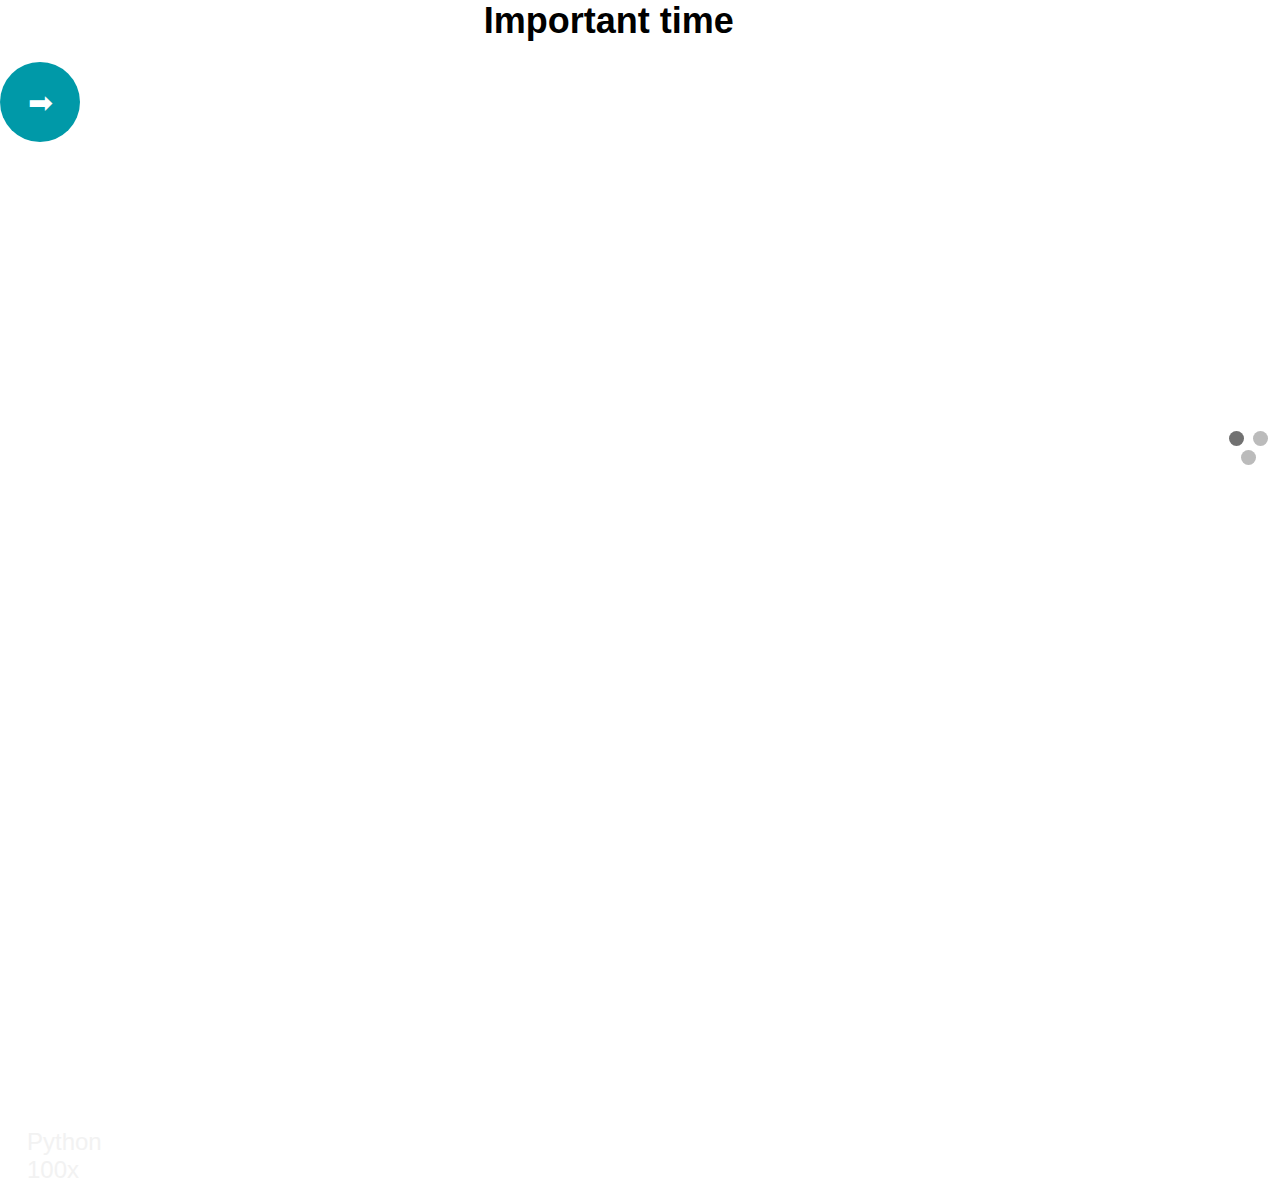
==== index.html @ c56a154b "Update index.html" ====
<!DOCTYPE html>
<head>
<meta name="viewport" content="width=device-width, initial-scale=1">
<style>
      /* styles.css */

body {font-family: Verdana, sans-serif;}
.mySlides {display: none;}
img {vertical-align: middle;}

/* Slideshow container */
.slideshow-container {
  width:100%;
  height: 1200px;
  position: relative;
  margin: auto;
}

/* Caption text */
.text {
  color: #f2f2f2;
  font-size: 45px;
  padding: 8px 12px;
  position: absolute;
  bottom: 8px;
  width: 100%;
  text-align: center;
}

/* Number text (1/3 etc) */
.numbertext {
  color: #f2f2f2;
  font-size: 12px;
  padding: 8px 12px;
  position: absolute;
  top: 0;
}

/* The dots/bullets/indicators */
.dot {
  height: 15px;
  width: 15px;
  margin: 0 2px;
  background-color: #bbb;
  border-radius: 50%;
  display: inline-block;
  transition: background-color 0.6s ease;
}

.active {
  background-color: #717171;
}

/* Fading animation */
.fade {
  animation-name: fade;
  animation-duration: 1.5s;
}

@keyframes fade {
  from {opacity: .4} 
  to {opacity: 1}
}

/* On smaller screens, decrease text size */
@media only screen and (max-width: 300px) {
  .text {font-size: 11px}
}


body {
    font-family: Arial, sans-serif;
    display: flex;
    align-items: center;
    justify-content: center;
    height: 100vh;
    margin: 0;
    background-color: #fff;
}

.container {
    text-align: center;
}

h1 {
    font-size: 36px;
    font-weight: bold;
    margin: 0;
}

.content {
    display: flex;
    align-items: center;
    margin-top: 20px;
}

.circle {
    width: 80px;
    height: 80px;
    background-color: #0099a8;
    border-radius: 50%;
    display: flex;
    align-items: center;
    justify-content: center;
}

.arrow {
    font-size: 30px;
    color: white;
}

.text {
    margin-left: 15px;
    text-align: left;
}

.text p:first-child {
    font-size: 24px;
    font-weight: normal;
    margin: 0;
}

.text p:last-child {
    font-size: 24px;
    font-weight: normal;
    margin: 0;
}

* {box-sizing: border-box;}
</style>
</head>
<body>
<!-- <iframe width="100%" height="300" src="//jsfiddle.net/qjy9m54x/embedded/result/" frameborder="0" loading="lazy" allowtransparency="true" allowfullscreen="true"></iframe> -->

<div class="slideshow-container">
<!--
<div class="mySlides fade">
  <div class="text"><img src="image1.jpeg"></div>
  <div class="numbertext">1 / 3</div>
</div>

<div class="mySlides fade">
  <div class="text">><img src="image2.jpeg"></div>
</div> -->


  <div class="container mySlides fade">
      <h1>Important time</h1>
      <div class="content">
          <div class="circle">
              <div class="arrow">&#10145;</div>
          </div>
          <div class="text">
              <p>Python</p>
              <p>100x</p>
          </div>
      </div>
  </div>


<div class="mySlides fade">
  <div class="text"><img src="image3.jpeg"></div>
</div>

</div>

<div style="text-align:center">
  <span class="dot"></span> 
  <span class="dot"></span> 
  <span class="dot"></span> 
</div>

<script>
let slideIndex = 0;
showSlides();

function showSlides() {
  let i;
  let slides = document.getElementsByClassName("mySlides");
  let dots = document.getElementsByClassName("dot");
  for (i = 0; i < slides.length; i++) {
    slides[i].style.display = "none";  
  }
  slideIndex++;
  if (slideIndex > slides.length) {slideIndex = 1}    
  for (i = 0; i < dots.length; i++) {
    dots[i].className = dots[i].className.replace(" active", "");
  }
  slides[slideIndex-1].style.display = "block";  
  dots[slideIndex-1].className += " active";
  setTimeout(showSlides, 10000); // Change image every 2 seconds
}
</script>

</body>
</html>
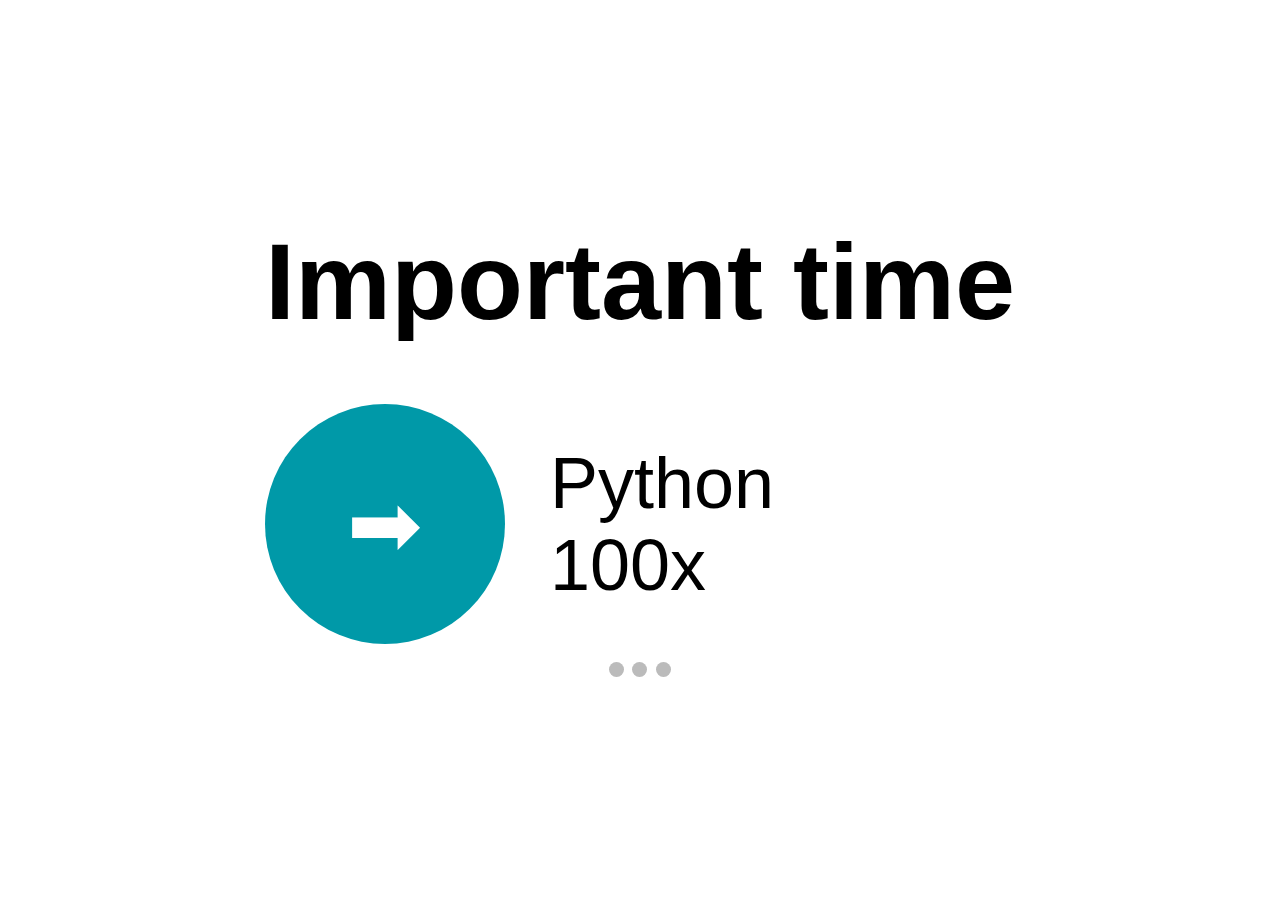
==== commit 7a609a56: "Update index.html" ====
--- a/index.html
+++ b/index.html
@@ -10,22 +10,10 @@
 
 /* Slideshow container */
 .slideshow-container {
-  width:100%;
-  height: 1200px;
   position: relative;
-  margin: auto;
 }
 
 /* Caption text */
-.text {
-  color: #f2f2f2;
-  font-size: 45px;
-  padding: 8px 12px;
-  position: absolute;
-  bottom: 8px;
-  width: 100%;
-  text-align: center;
-}
 
 /* Number text (1/3 etc) */
 .numbertext {
@@ -70,16 +58,18 @@
 
 body {
     font-family: Arial, sans-serif;
-    display: flex;
+    display: grid;
     align-items: center;
     justify-content: center;
     height: 100vh;
     margin: 0;
     background-color: #fff;
+    align-content: center;
 }
 
 .container {
-    text-align: center;
+    text-align: left;
+    zoom: 3;
 }
 
 h1 {
@@ -144,7 +134,7 @@
 </div> -->
 
 
-  <div class="container mySlides fade">
+  <div class="container mySlides fade" style="display: block;">
       <h1>Important time</h1>
       <div class="content">
           <div class="circle">
@@ -163,8 +153,8 @@
 </div>
 
 </div>
-
-<div style="text-align:center">
+<div style="clear: both;">&nbsp;</div>
+<div style="text-align:center; ">
   <span class="dot"></span> 
   <span class="dot"></span> 
   <span class="dot"></span> 
@@ -172,7 +162,7 @@
 
 <script>
 let slideIndex = 0;
-showSlides();
+// showSlides();
 
 function showSlides() {
   let i;
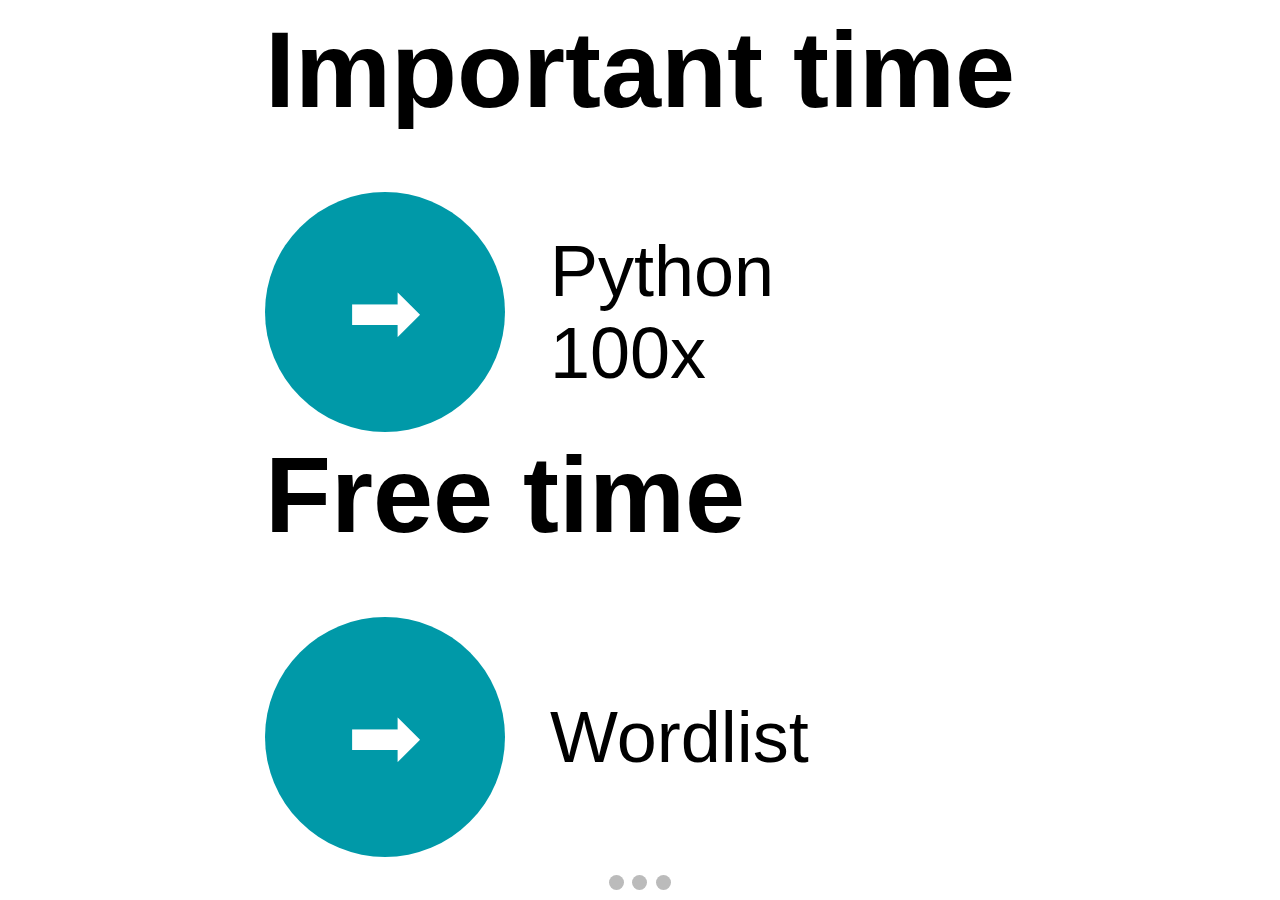
==== commit dda36f91: "Update index.html" ====
--- a/index.html
+++ b/index.html
@@ -148,9 +148,18 @@
   </div>
 
 
-<div class="mySlides fade">
-  <div class="text"><img src="image3.jpeg"></div>
-</div>
+ <div class="container mySlides fade" style="display: block;">
+      <h1>Free time</h1>
+      <div class="content">
+          <div class="circle">
+              <div class="arrow">&#10145;</div>
+          </div>
+          <div class="text">
+              <p>Wordlist</p>
+              <p> </p>
+          </div>
+      </div>
+  </div>
 
 </div>
 <div style="clear: both;">&nbsp;</div>
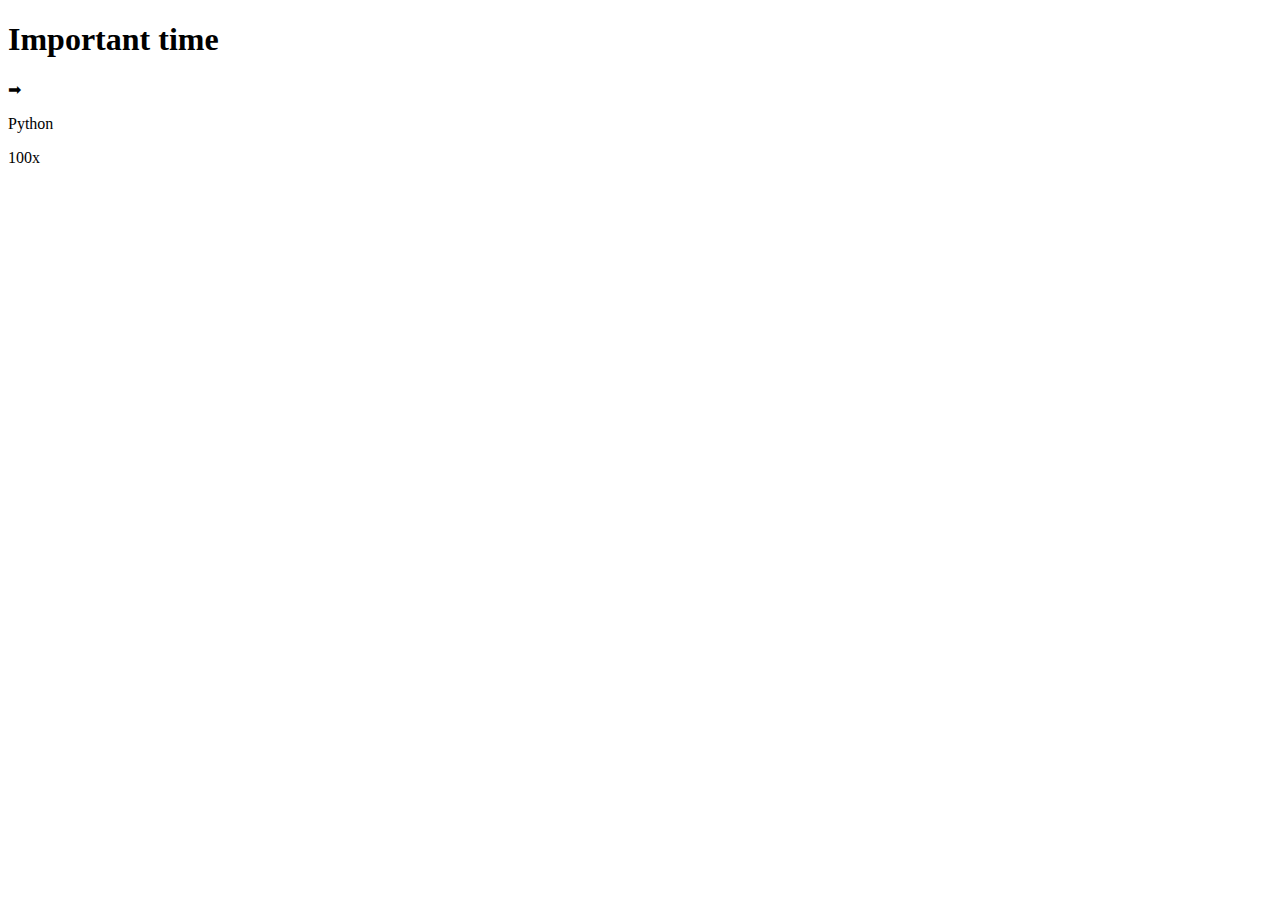
==== commit e7b0c0e2: "move style to a file and started animation function" ====
--- a/index.html
+++ b/index.html
@@ -1,122 +1,9 @@
 <!DOCTYPE html>
 <head>
 <meta name="viewport" content="width=device-width, initial-scale=1">
+<link href="style.css" el="stylesheet" type="text/css">
 <style>
-      /* styles.css */
-
-body {font-family: Verdana, sans-serif;}
-.mySlides {display: none;}
-img {vertical-align: middle;}
-
-/* Slideshow container */
-.slideshow-container {
-  position: relative;
-}
-
-/* Caption text */
-
-/* Number text (1/3 etc) */
-.numbertext {
-  color: #f2f2f2;
-  font-size: 12px;
-  padding: 8px 12px;
-  position: absolute;
-  top: 0;
-}
-
-/* The dots/bullets/indicators */
-.dot {
-  height: 15px;
-  width: 15px;
-  margin: 0 2px;
-  background-color: #bbb;
-  border-radius: 50%;
-  display: inline-block;
-  transition: background-color 0.6s ease;
-}
-
-.active {
-  background-color: #717171;
-}
-
-/* Fading animation */
-.fade {
-  animation-name: fade;
-  animation-duration: 1.5s;
-}
-
-@keyframes fade {
-  from {opacity: .4} 
-  to {opacity: 1}
-}
-
-/* On smaller screens, decrease text size */
-@media only screen and (max-width: 300px) {
-  .text {font-size: 11px}
-}
-
-
-body {
-    font-family: Arial, sans-serif;
-    display: grid;
-    align-items: center;
-    justify-content: center;
-    height: 100vh;
-    margin: 0;
-    background-color: #fff;
-    align-content: center;
-}
-
-.container {
-    text-align: left;
-    zoom: 3;
-}
-
-h1 {
-    font-size: 36px;
-    font-weight: bold;
-    margin: 0;
-}
-
-.content {
-    display: flex;
-    align-items: center;
-    margin-top: 20px;
-}
-
-.circle {
-    width: 80px;
-    height: 80px;
-    background-color: #0099a8;
-    border-radius: 50%;
-    display: flex;
-    align-items: center;
-    justify-content: center;
-}
-
-.arrow {
-    font-size: 30px;
-    color: white;
-}
-
-.text {
-    margin-left: 15px;
-    text-align: left;
-}
-
-.text p:first-child {
-    font-size: 24px;
-    font-weight: normal;
-    margin: 0;
-}
-
-.text p:last-child {
-    font-size: 24px;
-    font-weight: normal;
-    margin: 0;
-}
-
-* {box-sizing: border-box;}
+ 
 </style>
 </head>
 <body>
@@ -171,7 +58,7 @@
 
 <script>
 let slideIndex = 0;
-// showSlides();
+showSlides();
 
 function showSlides() {
   let i;
--- a/style.css
+++ b/style.css
@@ -0,0 +1,115 @@
+     /* styles.css */
+
+     body {font-family: Verdana, sans-serif;}
+     .mySlides {display: none;}
+     img {vertical-align: middle;}
+     
+     /* Slideshow container */
+     .slideshow-container {
+       position: relative;
+     }
+     
+     /* Caption text */
+     
+     /* Number text (1/3 etc) */
+     .numbertext {
+       color: #f2f2f2;
+       font-size: 12px;
+       padding: 8px 12px;
+       position: absolute;
+       top: 0;
+     }
+     
+     /* The dots/bullets/indicators */
+     .dot {
+       height: 15px;
+       width: 15px;
+       margin: 0 2px;
+       background-color: #bbb;
+       border-radius: 50%;
+       display: inline-block;
+       transition: background-color 0.6s ease;
+     }
+     
+     .active {
+       background-color: #717171;
+     }
+     
+     /* Fading animation */
+     .fade {
+       animation-name: fade;
+       animation-duration: 1.5s;
+     }
+     
+     @keyframes fade {
+       from {opacity: .4} 
+       to {opacity: 1}
+     }
+     
+     /* On smaller screens, decrease text size */
+     @media only screen and (max-width: 300px) {
+       .text {font-size: 11px}
+     }
+     
+     
+     body {
+         font-family: Arial, sans-serif;
+         display: grid;
+         align-items: center;
+         justify-content: center;
+         height: 100vh;
+         margin: 0;
+         background-color: #fff;
+         align-content: center;
+     }
+     
+     .container {
+         text-align: left;
+         zoom: 3;
+     }
+     
+     h1 {
+         font-size: 36px;
+         font-weight: bold;
+         margin: 0;
+     }
+     
+     .content {
+         display: flex;
+         align-items: center;
+         margin-top: 20px;
+     }
+     
+     .circle {
+         width: 80px;
+         height: 80px;
+         background-color: #0099a8;
+         border-radius: 50%;
+         display: flex;
+         align-items: center;
+         justify-content: center;
+     }
+     
+     .arrow {
+         font-size: 30px;
+         color: white;
+     }
+     
+     .text {
+         margin-left: 15px;
+         text-align: left;
+     }
+     
+     .text p:first-child {
+         font-size: 24px;
+         font-weight: normal;
+         margin: 0;
+     }
+     
+     .text p:last-child {
+         font-size: 24px;
+         font-weight: normal;
+         margin: 0;
+     }
+     
+     * {box-sizing: border-box;}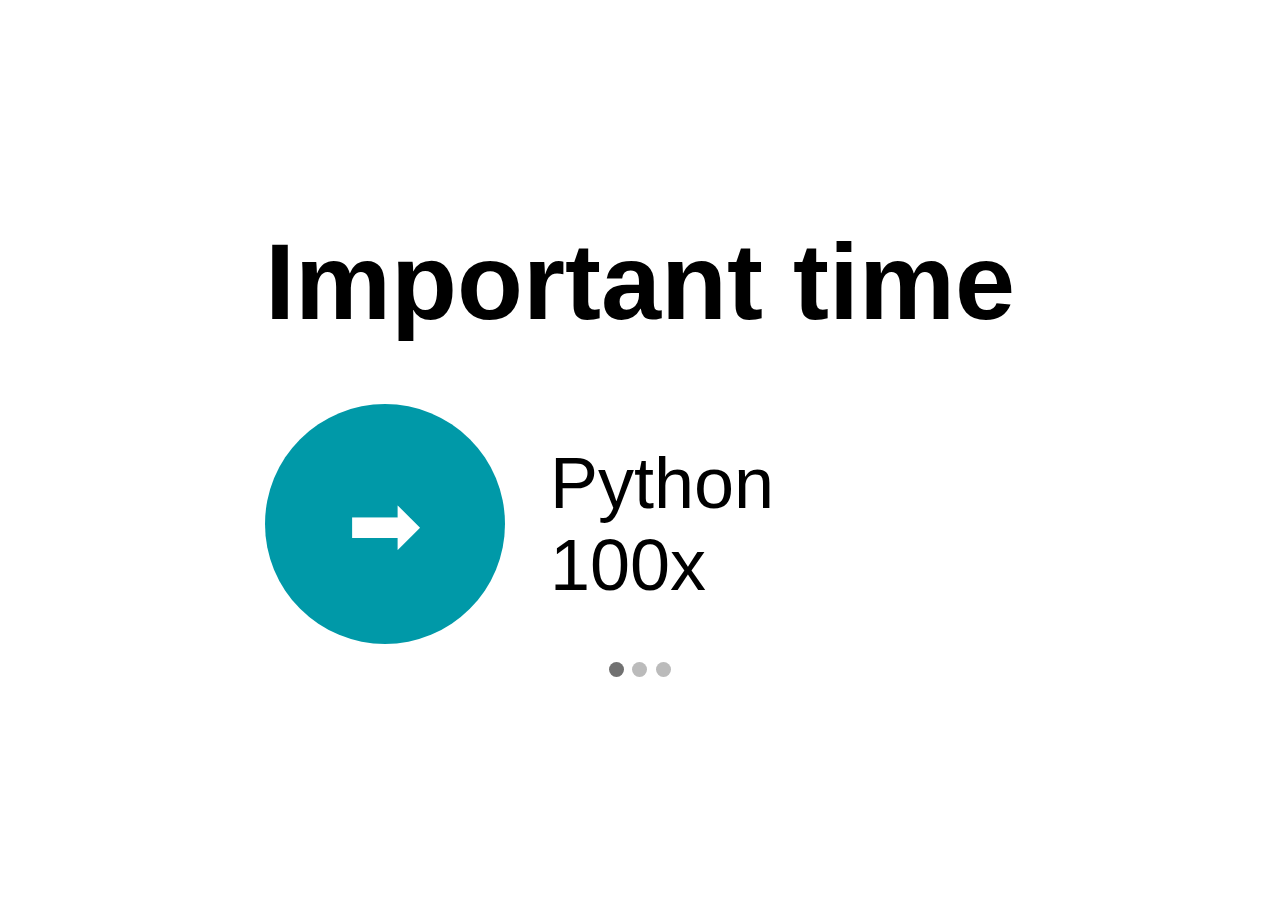
==== commit 9cc120e2: "Update index.html" ====
--- a/index.html
+++ b/index.html
@@ -1,7 +1,7 @@
 <!DOCTYPE html>
 <head>
 <meta name="viewport" content="width=device-width, initial-scale=1">
-<link href="style.css" el="stylesheet" type="text/css">
+<link href="style.css" rel="stylesheet" type="text/css">
 <style>
  
 </style>
@@ -21,7 +21,7 @@
 </div> -->
 
 
-  <div class="container mySlides fade" style="display: block;">
+  <div class="container mySlides fade">
       <h1>Important time</h1>
       <div class="content">
           <div class="circle">
@@ -35,7 +35,7 @@
   </div>
 
 
- <div class="container mySlides fade" style="display: block;">
+ <div class="container mySlides fade">
       <h1>Free time</h1>
       <div class="content">
           <div class="circle">
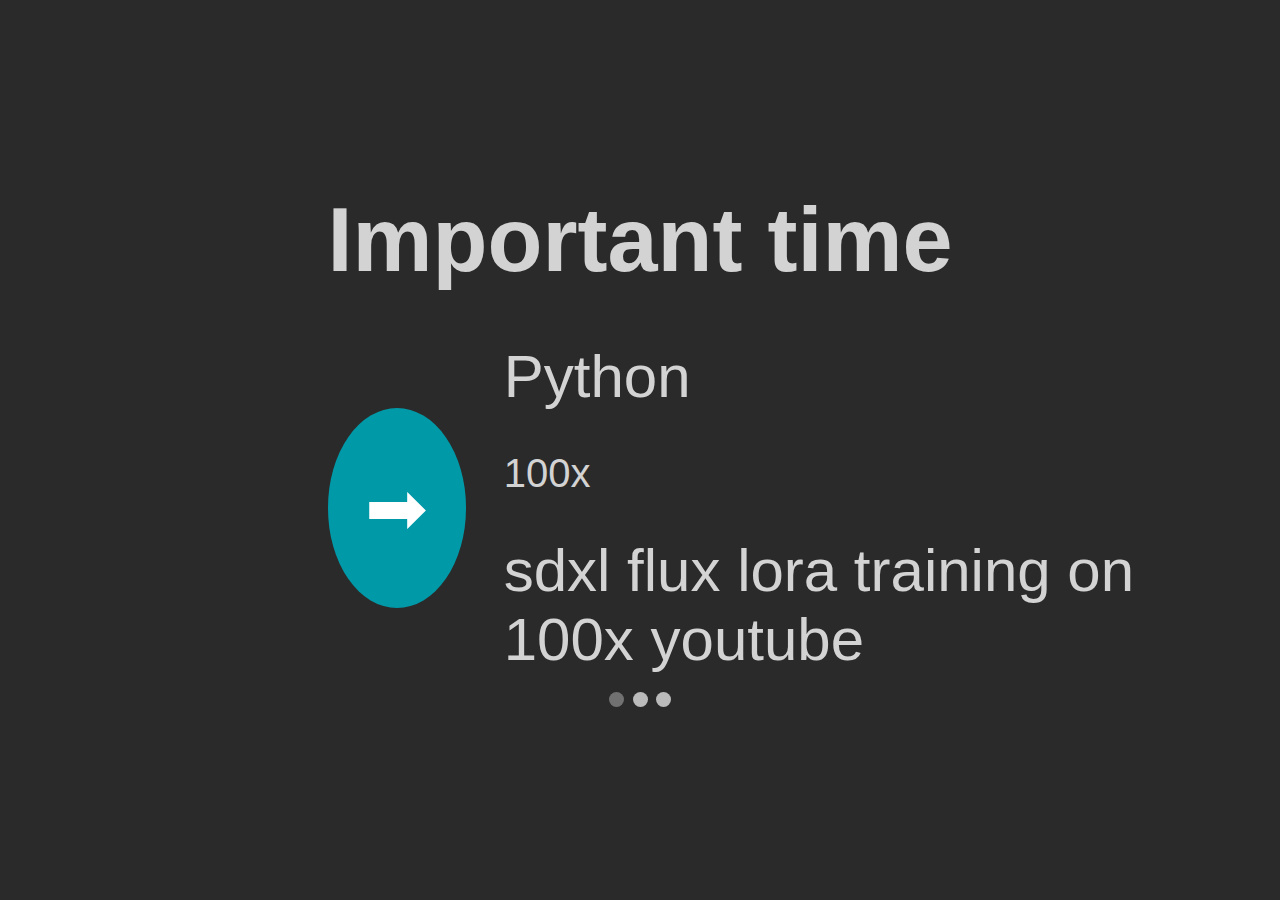
==== commit 59e7a9c5: "Update index.html" ====
--- a/index.html
+++ b/index.html
@@ -30,6 +30,7 @@
           <div class="text">
               <p>Python</p>
               <p>100x</p>
+            <p>sdxl flux lora training on 100x youtube</p>
           </div>
       </div>
   </div>
--- a/style.css
+++ b/style.css
@@ -59,13 +59,16 @@
          justify-content: center;
          height: 100vh;
          margin: 0;
-         background-color: #fff;
+         background-color: #2b2a2a;
          align-content: center;
      }
      
      .container {
          text-align: left;
-         zoom: 3;
+         zoom: 2.5;
+          width: 350px;
+          margin-left: 100px;
+          color: lightgray;
      }
      
      h1 {
@@ -112,4 +115,4 @@
          margin: 0;
      }
      
-     * {box-sizing: border-box;}+     * {box-sizing: border-box;}
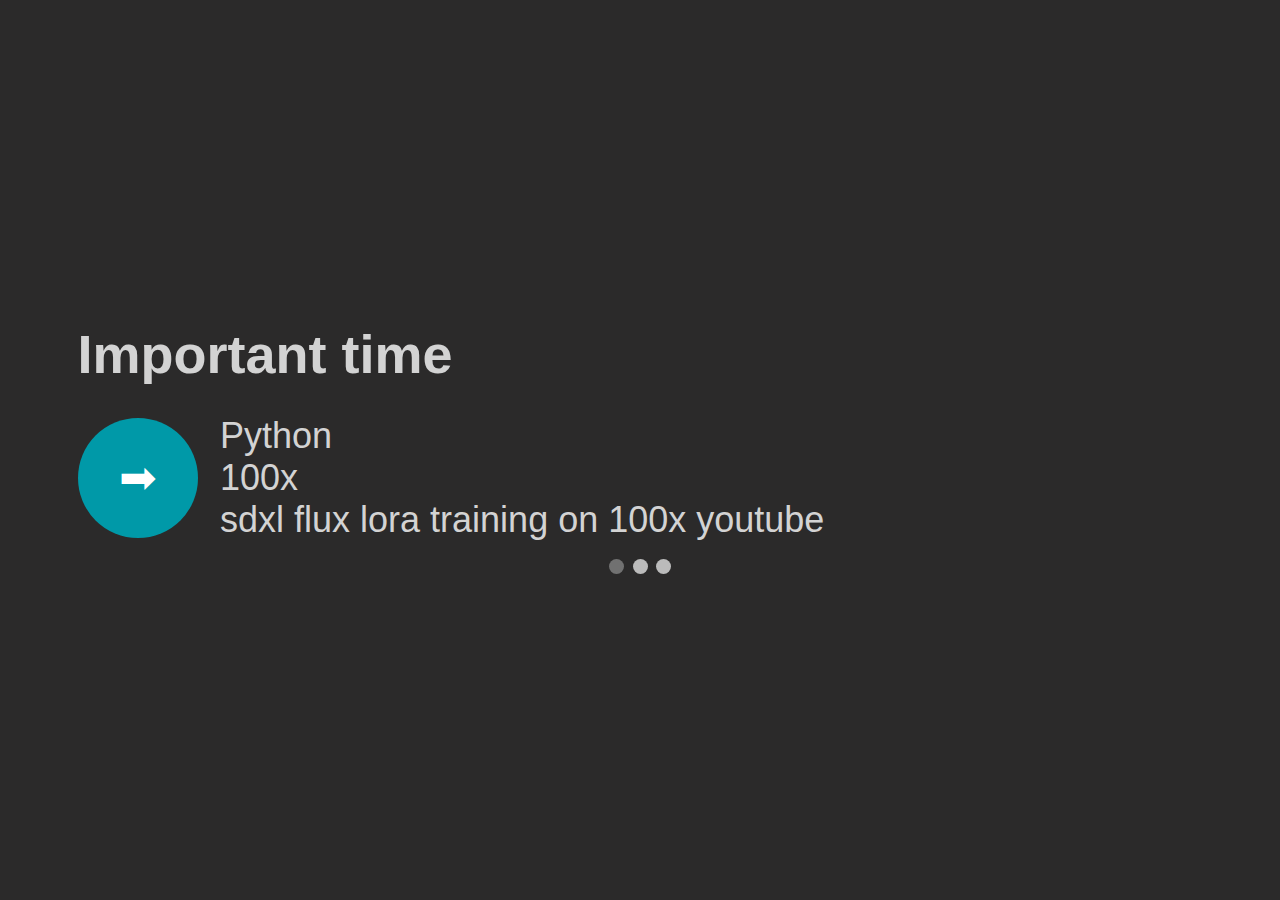
==== commit fd6bb1c1: "Update index.html" ====
--- a/index.html
+++ b/index.html
@@ -10,16 +10,6 @@
 <!-- <iframe width="100%" height="300" src="//jsfiddle.net/qjy9m54x/embedded/result/" frameborder="0" loading="lazy" allowtransparency="true" allowfullscreen="true"></iframe> -->
 
 <div class="slideshow-container">
-<!--
-<div class="mySlides fade">
-  <div class="text"><img src="image1.jpeg"></div>
-  <div class="numbertext">1 / 3</div>
-</div>
-
-<div class="mySlides fade">
-  <div class="text">><img src="image2.jpeg"></div>
-</div> -->
-
 
   <div class="container mySlides fade">
       <h1>Important time</h1>
--- a/style.css
+++ b/style.css
@@ -65,8 +65,8 @@
      
      .container {
          text-align: left;
-         zoom: 2.5;
-          width: 350px;
+         zoom: 1.5;
+          width: 850px;
           margin-left: 100px;
           color: lightgray;
      }
@@ -103,13 +103,7 @@
          text-align: left;
      }
      
-     .text p:first-child {
-         font-size: 24px;
-         font-weight: normal;
-         margin: 0;
-     }
-     
-     .text p:last-child {
+     .text p {
          font-size: 24px;
          font-weight: normal;
          margin: 0;
